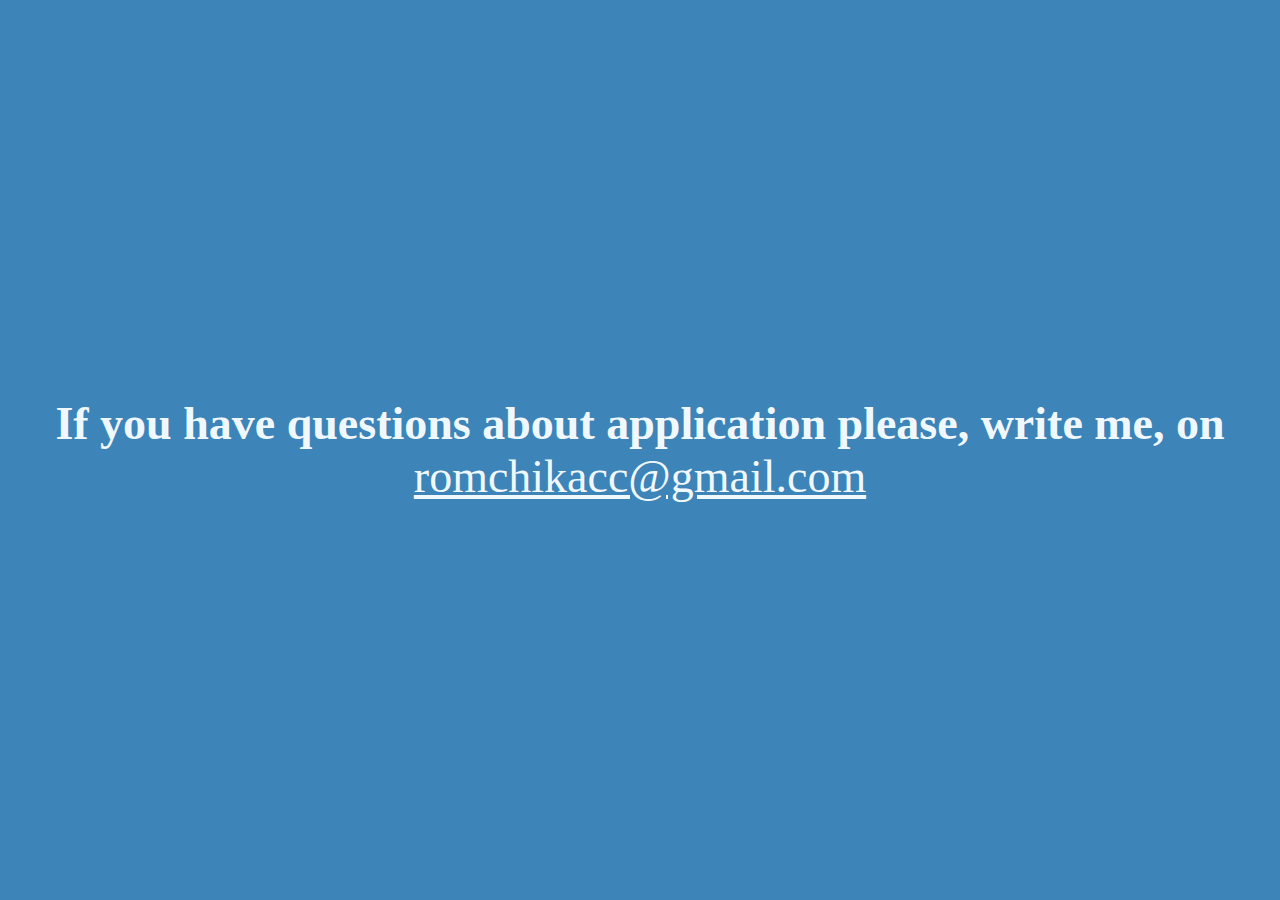
==== index.html @ 673721cb "first commit" ====
<!DOCTYPE html>
<html lang="en">
<head>
    <meta charset="UTF-8">
    <meta name="viewport" content="width=device-width, initial-scale=1.0">
    <title>Contact me!</title>
    <style>
        * {
            margin: 0;
            padding: 0;
            box-sizing: border-box;
        }
        html {
            height: 100%;
        }
        body {
            width: 100%;
            height: 100%;
            background-color: #3d84b8;
            padding: 20px;
        }
        .container {
            max-width: 1440px;
            display: flex;
            flex-wrap: nowrap;
            flex-direction: column;
            justify-content: center;
            align-items: center;
            height: 100%;
            width: 100%;
        }

        .text {
            color:aliceblue;
            font-size: 46px;
        }

        .link {
            color:aliceblue;
            font-size: 46px;
            word-break: break-all;
        }
    </style>
</head>
<body>
    <div class="container">
        <h1 class="text">If you have questions about application please, write me, on 
        </h1>
        <a class="link" href="mailto:romchikacc@gmail.com">romchikacc@gmail.com</a>
    </div>
</body>
</html>
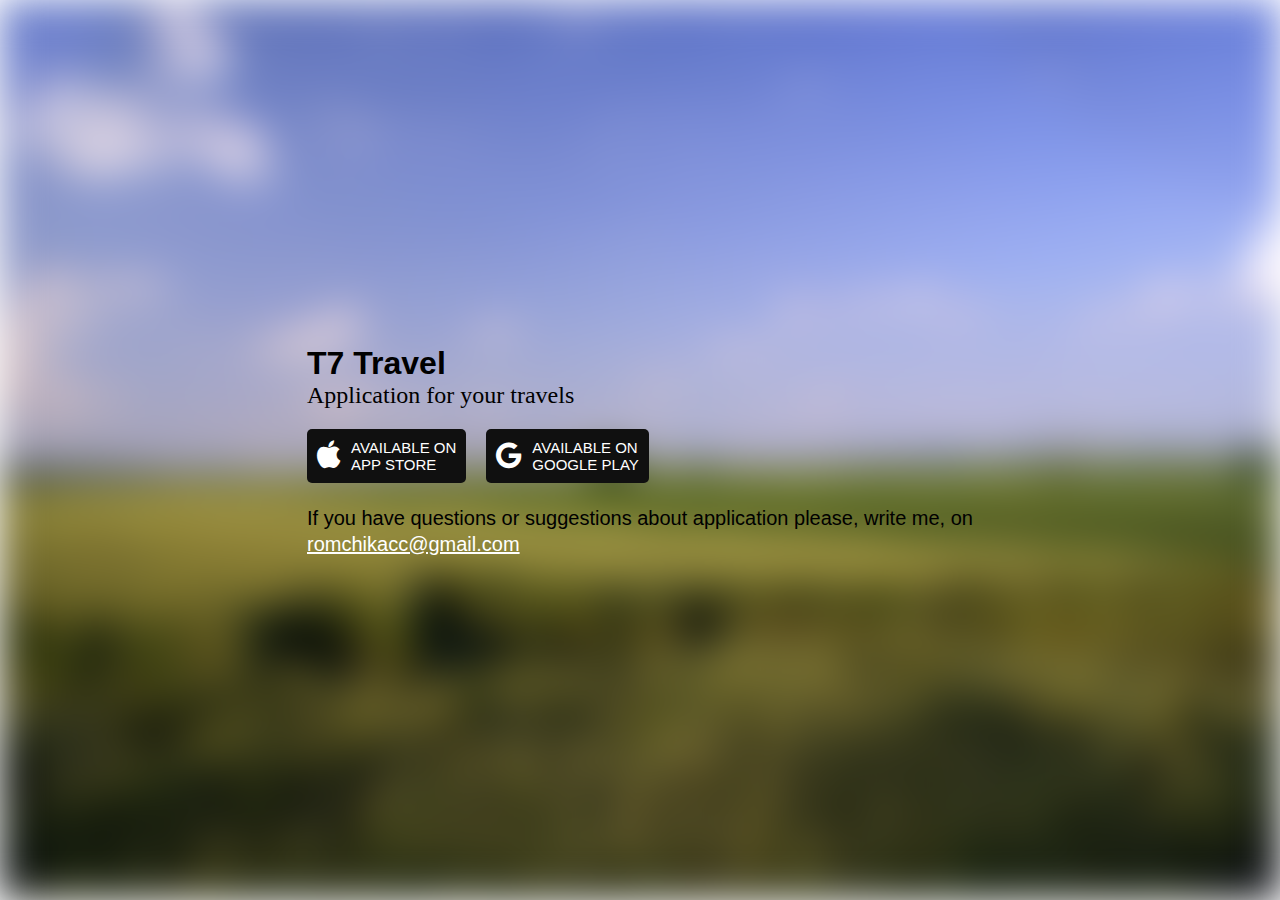
==== commit 93132f21: "redesign" ====
--- a/index.html
+++ b/index.html
@@ -3,50 +3,42 @@
 <head>
     <meta charset="UTF-8">
     <meta name="viewport" content="width=device-width, initial-scale=1.0">
-    <title>Contact me!</title>
-    <style>
-        * {
-            margin: 0;
-            padding: 0;
-            box-sizing: border-box;
-        }
-        html {
-            height: 100%;
-        }
-        body {
-            width: 100%;
-            height: 100%;
-            background-color: #3d84b8;
-            padding: 20px;
-        }
-        .container {
-            max-width: 1440px;
-            display: flex;
-            flex-wrap: nowrap;
-            flex-direction: column;
-            justify-content: center;
-            align-items: center;
-            height: 100%;
-            width: 100%;
-        }
-
-        .text {
-            color:aliceblue;
-            font-size: 46px;
-        }
-
-        .link {
-            color:aliceblue;
-            font-size: 46px;
-            word-break: break-all;
-        }
-    </style>
+    <link rel="shortcut icon" href="images/favicon.ico" type="image/x-icon">
+    <link rel="stylesheet" href="font-awesome-4.7.0/css/font-awesome.min.css">
+    <link rel="stylesheet" href="main.css" />
+    <title>T7 Travel</title>
 </head>
 <body>
-    <div class="container">
-        <h1 class="text">If you have questions about application please, write me, on 
-        </h1>
-        <a class="link" href="mailto:romchikacc@gmail.com">romchikacc@gmail.com</a>
+    <div class="bg-image"></div>
+    <div class="flex">
+        <div class="main">
+            <h1 class="main-title">T7 Travel</h1>
+            <p style="font-size: 24px">Application for your travels</p>
+            <div class="buttons">
+                <a class="btn" href="http:apple.com">
+                    <div class="btn-text">
+                        <i class="fa fa-apple fa-lg icon"></i>
+                        <div class="platform">
+                            <span>Available on</span>
+                            <span class="big-txt">App Store</span>
+                        </div>
+                    </div>
+                </a>
+                <a class="btn" href="http:apple.com">
+                    <div class="btn-text">
+                        <i class="fa fa-google fa-lg icon"></i>
+                        <div class="platform">
+                            <span>Available on</span>
+                            <span class="big-txt">Google Play</span>
+                        </div>
+                    </div>
+                </a>
+            </div>
+            <p class="text">If you have questions or suggestions about application please, write me, on 
+            </p>
+            <a class="link" href="mailto:romchikacc@gmail.com">romchikacc@gmail.com</a>
+        </div>
+
     </div>
 </body>
 </html>--- a/main.css
+++ b/main.css
@@ -0,0 +1,114 @@
+* {
+    margin: 0;
+    padding: 0;
+    box-sizing: border-box;
+}
+html {
+    height: 100%;
+}
+body {
+    width: 100%;
+    height: 100%;
+}
+
+.bg-image {
+    position: absolute;
+    width: 100%;
+    height: 100%;
+    background-image: url("nature.jpeg");
+    filter: blur(20px);
+    -webkit-filter: blur(20px);
+    height: 100%;
+    background-position: center;
+    background-repeat: no-repeat;
+    background-size: cover;
+    z-index: -1;
+  }
+
+.main-title {
+    font-family: "Lucida Grande", sans-serif;
+}
+
+.text {
+    font-family: "Lucida Grande", sans-serif;
+    line-height: 30px;
+    font-size: 20px;
+}
+
+.link {
+    color: #fff;
+    font-family: "Lucida Grande", sans-serif;
+    font-size: 20px;
+}
+
+.flex {
+    display: flex;
+    flex-direction: column;
+    width: 100%;
+    height: 100%;
+    justify-content: center;
+    align-items: center;
+    z-index: 9999;
+}
+
+.btn {
+    color: #fff;
+    text-align: left;
+    text-decoration: none;
+    font-family: "Lucida Grande", sans-serif;
+    font-size: 12px;
+    margin-right: 20px;
+}
+
+.buttons {
+    padding: 20px 0;
+    display: flex;
+}
+
+.btn-text {
+    display: flex;
+    align-items: center;
+    font-size: 15px;
+    padding: 10px;
+    border-radius: 5px;
+    font-family: "Lucida Grande", sans-serif;
+    text-transform: capitalize;
+    text-transform: uppercase;
+    background-color: #101010;
+}
+
+.platform {
+    display: flex;
+    flex-direction: column;
+}
+
+.icon {
+    font-size: 30px;
+    margin-right: 10px;
+}
+
+.img-wrapper {
+    padding: 20px 0;
+    display: flex;
+}
+
+.img {
+    margin-right: 20px;
+}
+
+@media screen and (max-width: 550px) {
+    .flex {
+       
+    }
+
+    .img-wrapper {
+        display: none;
+        flex-direction: column;
+    }
+
+    .img {
+        margin-bottom: 10px;
+        margin-right: 0;
+        transform: none;
+    }
+}
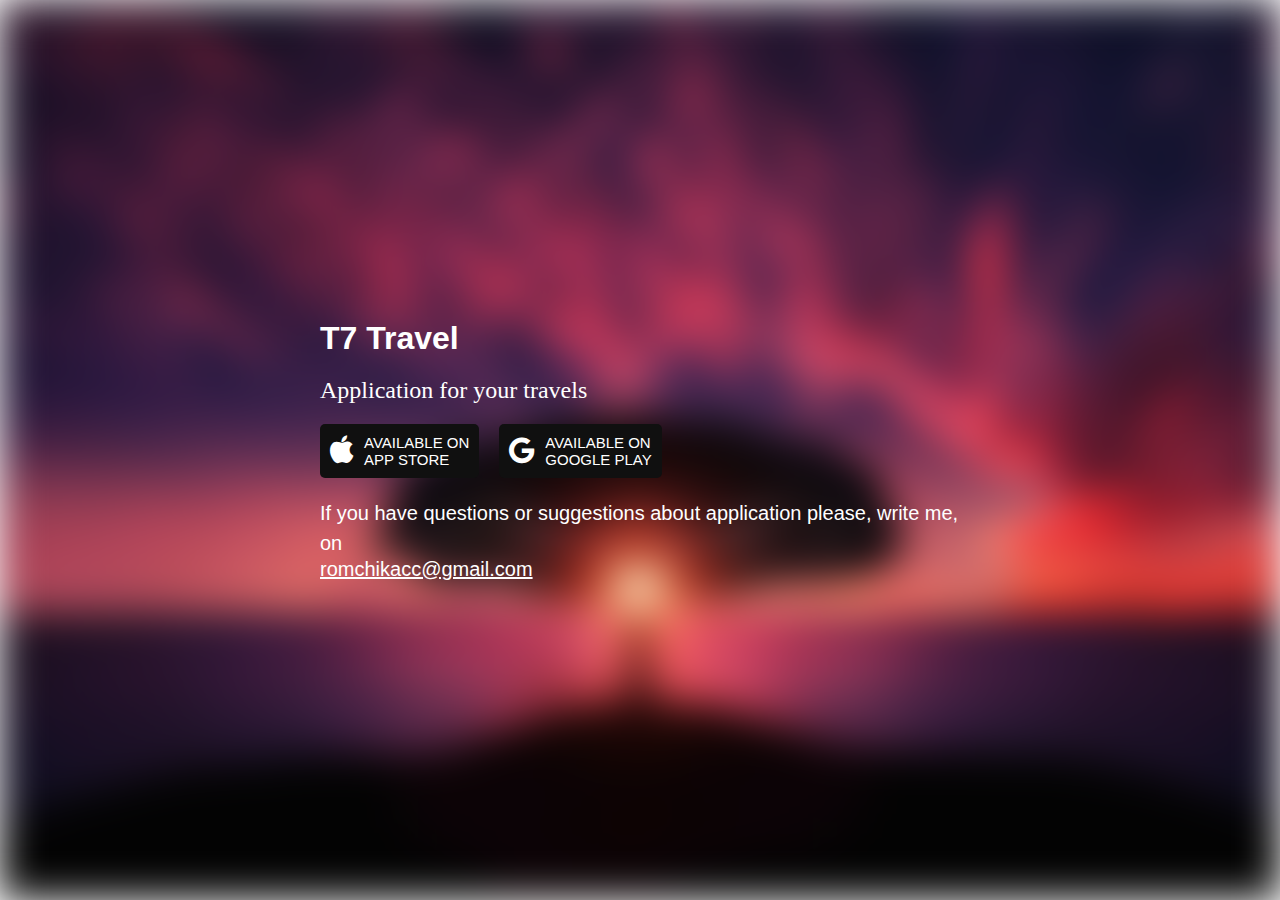
==== commit 7179caef: "feat: redesign" ====
--- a/index.html
+++ b/index.html
@@ -13,7 +13,7 @@
     <div class="flex">
         <div class="main">
             <h1 class="main-title">T7 Travel</h1>
-            <p style="font-size: 24px">Application for your travels</p>
+            <p style="font-size: 24px; color: #fff">Application for your travels</p>
             <div class="buttons">
                 <a class="btn" href="http:apple.com">
                     <div class="btn-text">
--- a/main.css
+++ b/main.css
@@ -11,11 +11,15 @@
     height: 100%;
 }
 
+.main {
+    width: 50%;
+}
+
 .bg-image {
     position: absolute;
     width: 100%;
     height: 100%;
-    background-image: url("nature.jpeg");
+    background-image: url("tree.webp");
     filter: blur(20px);
     -webkit-filter: blur(20px);
     height: 100%;
@@ -26,6 +30,8 @@
   }
 
 .main-title {
+    color: #fff;
+    margin-bottom: 20px;
     font-family: "Lucida Grande", sans-serif;
 }
 
@@ -33,6 +39,7 @@
     font-family: "Lucida Grande", sans-serif;
     line-height: 30px;
     font-size: 20px;
+    color: #fff;
 }
 
 .link {
@@ -75,6 +82,7 @@
     text-transform: capitalize;
     text-transform: uppercase;
     background-color: #101010;
+    color: #fff;
 }
 
 .platform {
@@ -97,8 +105,18 @@
 }
 
 @media screen and (max-width: 550px) {
+    .main {
+        width: 70%;
+    }
+    .buttons {
+        flex-direction: column;
+    }
+    .btn {
+        margin-bottom: 15px;
+    }
     .flex {
-       
+       align-items: center;
+       justify-content: center;
     }
 
     .img-wrapper {
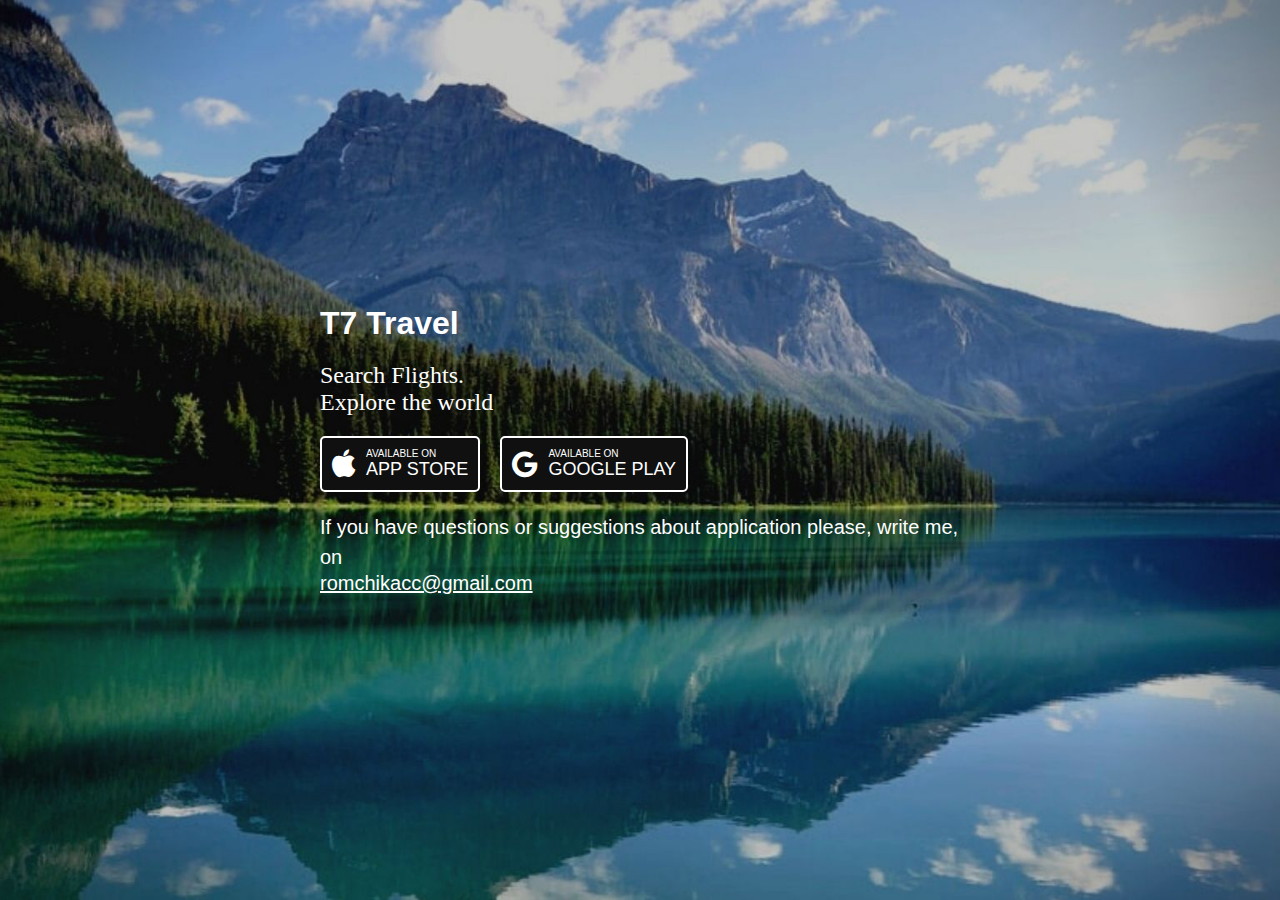
==== commit a82ab0ec: "feat: redesign" ====
--- a/index.html
+++ b/index.html
@@ -1,5 +1,6 @@
 <!DOCTYPE html>
 <html lang="en">
+
 <head>
     <meta charset="UTF-8">
     <meta name="viewport" content="width=device-width, initial-scale=1.0">
@@ -8,18 +9,20 @@
     <link rel="stylesheet" href="main.css" />
     <title>T7 Travel</title>
 </head>
+
 <body>
     <div class="bg-image"></div>
     <div class="flex">
         <div class="main">
             <h1 class="main-title">T7 Travel</h1>
-            <p style="font-size: 24px; color: #fff">Application for your travels</p>
+            <p style="font-size: 24px; color: #fff">Search Flights.</p>
+            <p style="font-size: 24px; color: #fff">Explore the world</p>
             <div class="buttons">
                 <a class="btn" href="http:apple.com">
                     <div class="btn-text">
                         <i class="fa fa-apple fa-lg icon"></i>
                         <div class="platform">
-                            <span>Available on</span>
+                            <span class="small-text">Available on</span>
                             <span class="big-txt">App Store</span>
                         </div>
                     </div>
@@ -28,17 +31,17 @@
                     <div class="btn-text">
                         <i class="fa fa-google fa-lg icon"></i>
                         <div class="platform">
-                            <span>Available on</span>
+                            <span class="small-text">Available on</span>
                             <span class="big-txt">Google Play</span>
                         </div>
                     </div>
                 </a>
             </div>
-            <p class="text">If you have questions or suggestions about application please, write me, on 
+            <p class="text">If you have questions or suggestions about application please, write me, on
             </p>
             <a class="link" href="mailto:romchikacc@gmail.com">romchikacc@gmail.com</a>
         </div>
-
     </div>
 </body>
+
 </html>--- a/main.css
+++ b/main.css
@@ -19,9 +19,7 @@
     position: absolute;
     width: 100%;
     height: 100%;
-    background-image: url("tree.webp");
-    filter: blur(20px);
-    -webkit-filter: blur(20px);
+    background-image: url("background.jpg");
     height: 100%;
     background-position: center;
     background-repeat: no-repeat;
@@ -75,7 +73,7 @@
 .btn-text {
     display: flex;
     align-items: center;
-    font-size: 15px;
+    font-size: 18px;
     padding: 10px;
     border-radius: 5px;
     font-family: "Lucida Grande", sans-serif;
@@ -83,6 +81,11 @@
     text-transform: uppercase;
     background-color: #101010;
     color: #fff;
+    border: 2px solid #fff;
+}
+
+.small-text {
+    font-size: 10px;
 }
 
 .platform {
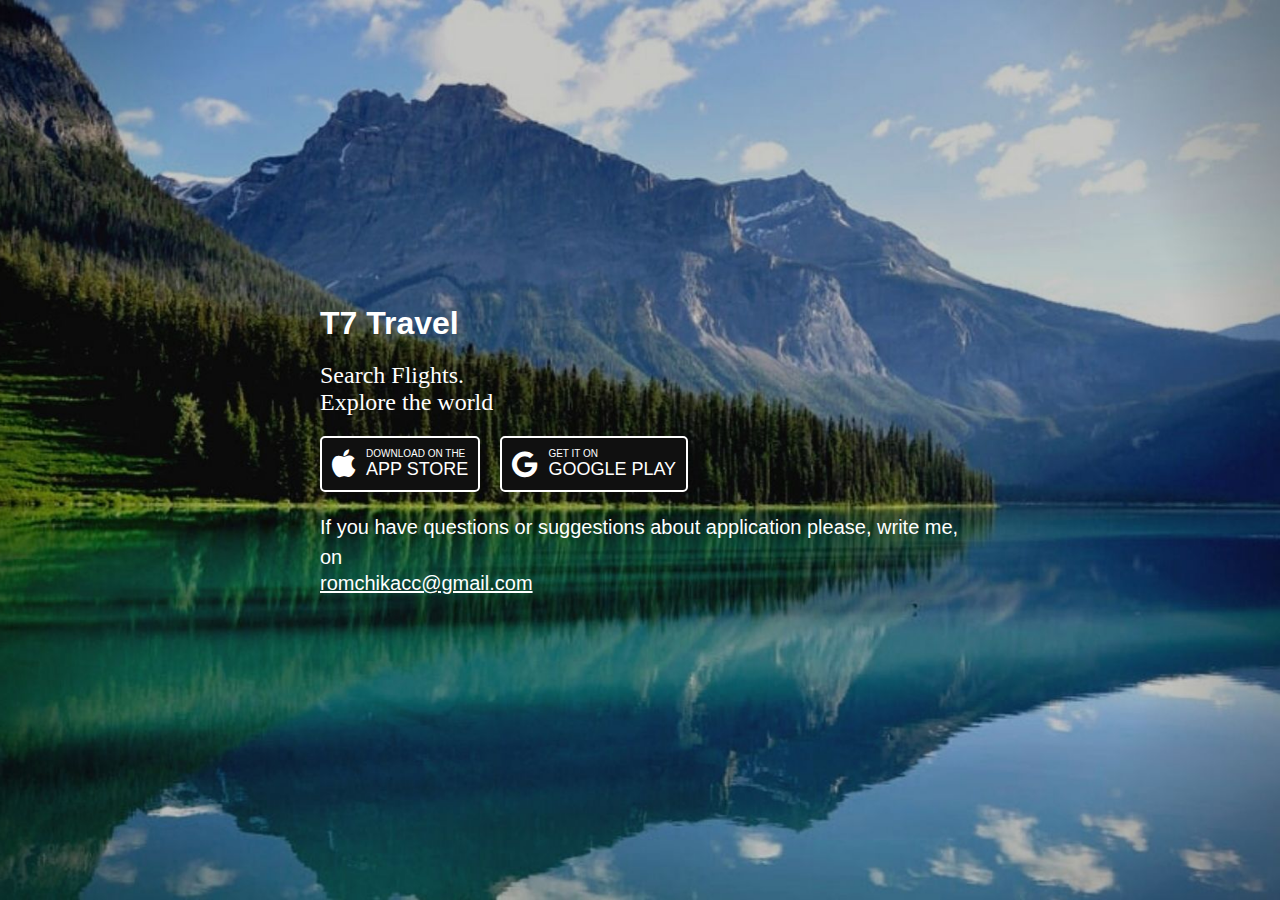
==== commit 97adc1fa: "buttons titles and link" ====
--- a/index.html
+++ b/index.html
@@ -22,16 +22,16 @@
                     <div class="btn-text">
                         <i class="fa fa-apple fa-lg icon"></i>
                         <div class="platform">
-                            <span class="small-text">Available on</span>
+                            <span class="small-text">Download on the</span>
                             <span class="big-txt">App Store</span>
                         </div>
                     </div>
                 </a>
-                <a class="btn" href="http:apple.com">
+                <a class="btn" href="https://play.google.com/store/apps/details?id=com.t.travel">
                     <div class="btn-text">
                         <i class="fa fa-google fa-lg icon"></i>
                         <div class="platform">
-                            <span class="small-text">Available on</span>
+                            <span class="small-text">Get it on</span>
                             <span class="big-txt">Google Play</span>
                         </div>
                     </div>
